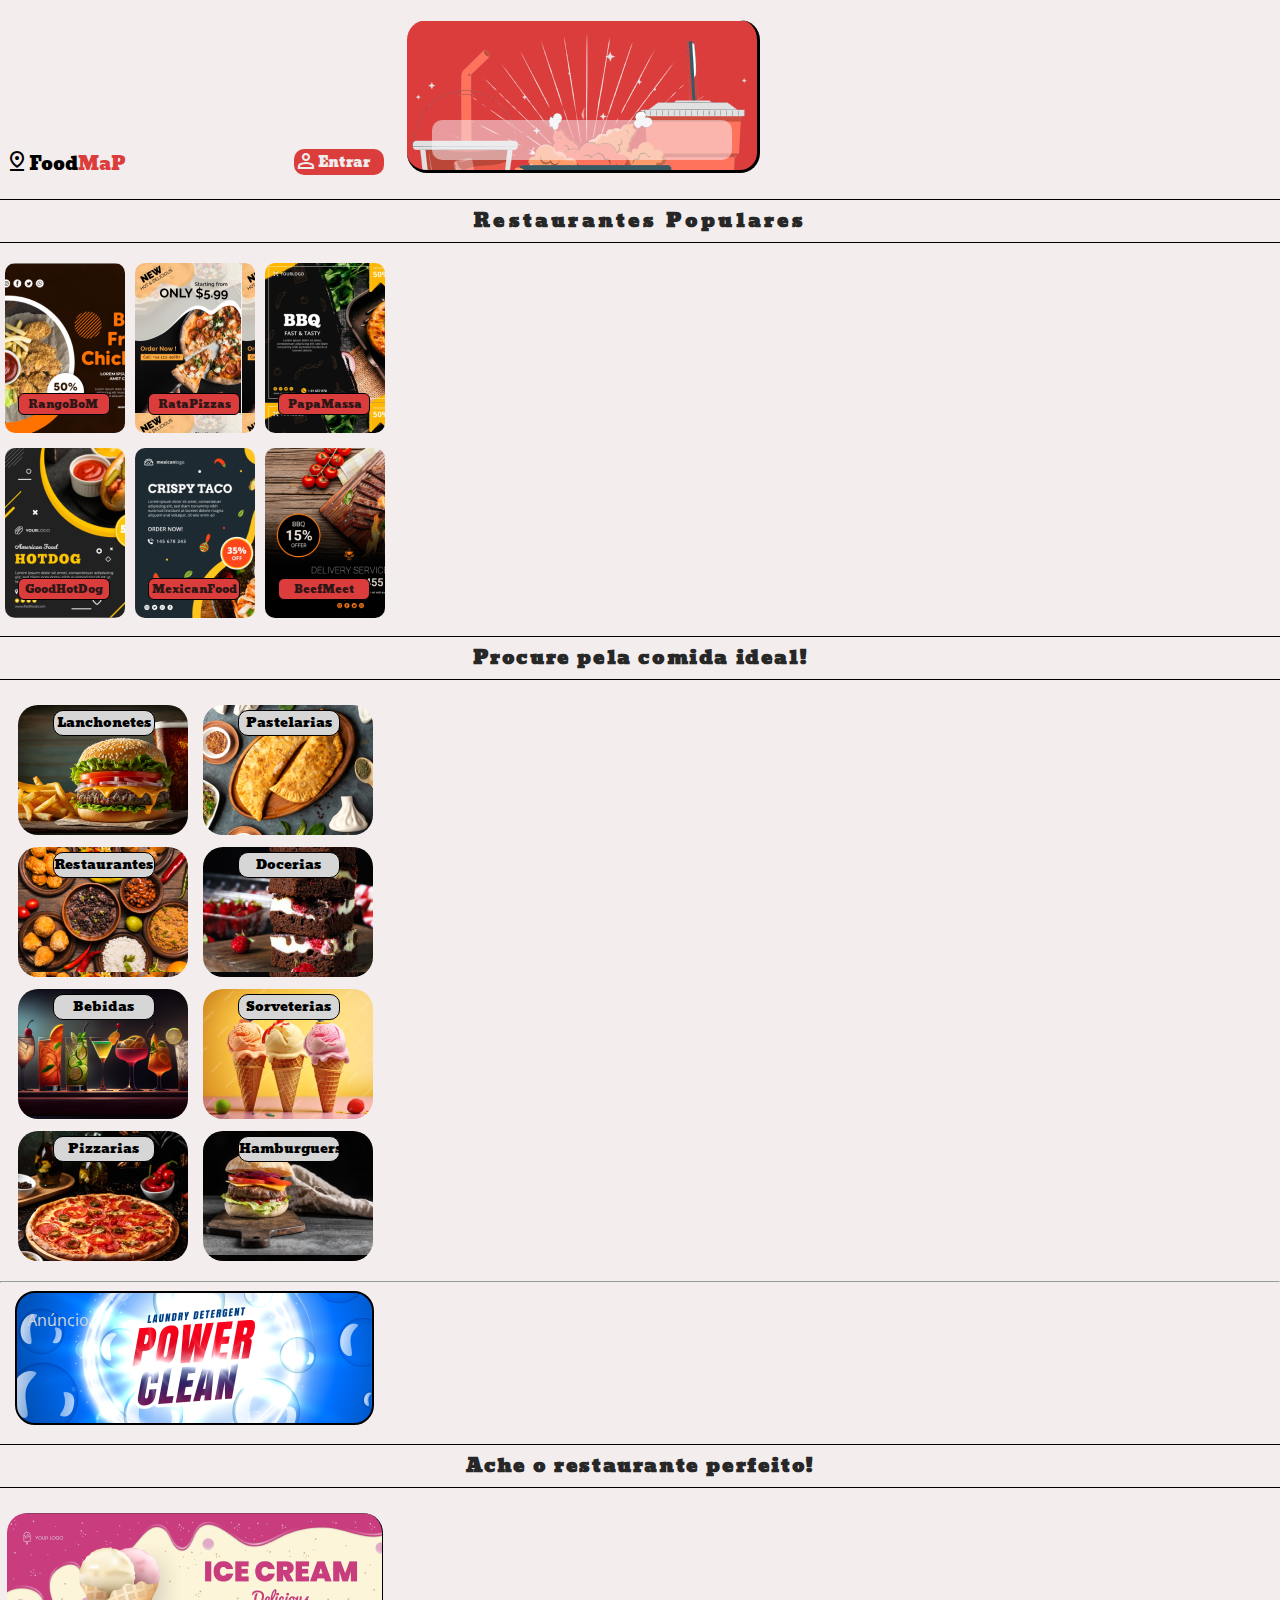
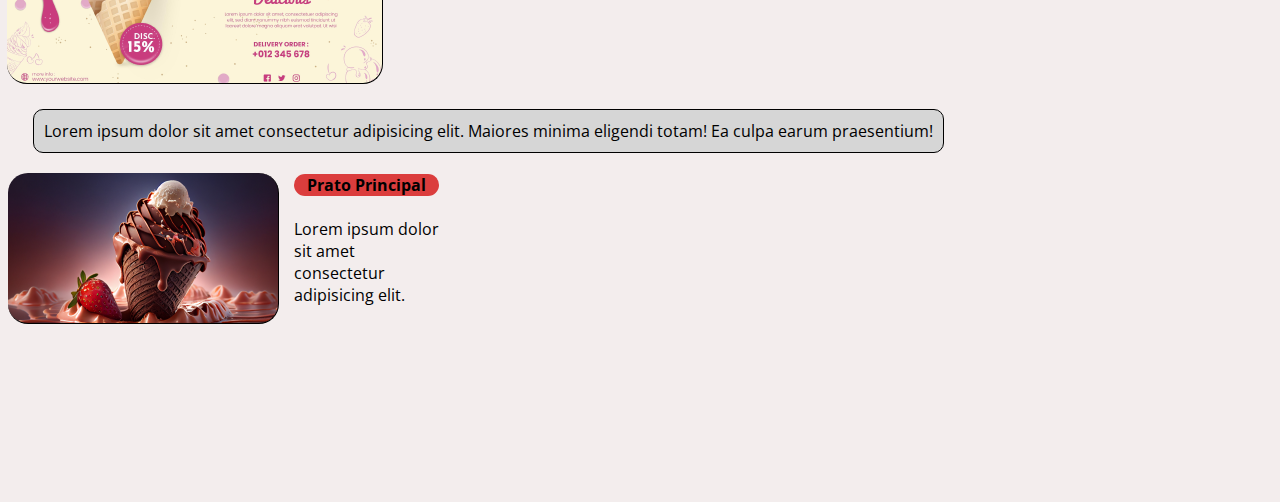
==== index.html @ c731358e "Add files via upload" ====
<!DOCTYPE HTML>
<html>
	<head>
		<title></title>
		<meta charset="utf-8" />
		<meta name="viewport" content="width=device-width, initial-scale=1, user-scalable=no" />
		<link rel="preconnect" href="https://fonts.googleapis.com">
		<link rel="preconnect" href="https://fonts.gstatic.com" crossorigin>
		<link href="https://fonts.googleapis.com/css2?family=Madimi+One&display=swap" rel="stylesheet">
		<link rel="preconnect" href="https://fonts.googleapis.com">
		<link rel="preconnect" href="https://fonts.gstatic.com" crossorigin>
		<link href="https://fonts.googleapis.com/css2?family=Madimi+One&family=Open+Sans:ital,wght@0,300..800;1,300..800&display=swap" rel="stylesheet">
		<link rel="stylesheet" href="style.css" />
		<link rel="preconnect" href="https://fonts.googleapis.com">
		<link rel="preconnect" href="https://fonts.gstatic.com" crossorigin>
		<link href="https://fonts.googleapis.com/css2?family=Angkor&family=Madimi+One&family=Open+Sans:ital,wght@0,300..800;1,300..800&display=swap" rel="stylesheet">
		<link rel="stylesheet" href="https://fonts.googleapis.com/css2?family=Material+Symbols+Outlined:opsz,wght,FILL,GRAD@24,400,0,0" />	
		<link rel="stylesheet" href="https://fonts.googleapis.com/css2?family=Material+Symbols+Outlined:opsz,wght,FILL,GRAD@24,400,0,0" />
		<link rel="stylesheet" href="https://fonts.googleapis.com/css2?family=Material+Symbols+Outlined:opsz,wght,FILL,GRAD@24,400,0,0" />
		<link rel="stylesheet" href="https://fonts.googleapis.com/css2?family=Material+Symbols+Outlined:opsz,wght,FILL,GRAD@24,400,0,0" />
	</head>
	<body>
		<header id="header">
			<section class="logo"> <span class="material-symbols-outlined">
				pin_drop
				</span> Food<span class="vermelho">MaP</span> </section>
			<section class="canto"> <span class="material-symbols-outlined">
				person
				</span>Entrar</section>
			<section class="quadradoInicial">
				<section class="dentro">
					
				</section>
			</section>
		</header>

		<h3 class="line">Restaurantes Populares</h3>
		

		<section class="principal">

			<section class="espaço1">
				<section class="dentro2"> &nbsp;&nbsp;&nbsp;RangoBoM</section>
			</section>

			<section class="espaço2">
				<section class="dentro2">&nbsp;&nbsp;&nbsp;RataPizzas</section>
			</section>

			<section class="espaço3">
				<section class="dentro2">&nbsp;&nbsp;&nbsp;PapaMassa</section>
			</section>
			
		</section>

		<section class="principal2">

			<section class="espaço4">
				<section class="dentro2">&nbsp;&nbsp;GoodHotDog</section>
			</section>

			<section class="espaço5">
				<section class="dentro2">&nbsp;MexicanFood</section>
			</section>

			<section class="espaço6">
				<section class="dentro2">&nbsp;&nbsp;&nbsp;&nbsp;&nbsp;BeefMeet</section>
			</section>

		</section>



		<h3 class="line2">Procure pela comida ideal!</h3>
	
		

	<!-- <section class="principal3">

		<section class="logo2"> LOGO </section>
		
		<section class="barraPesquisa"> <input type="text" placeholder="&nbsp;&nbsp;Pesquise"></section>
	
	</section> -->


		<section class="quadrado1">
			<section class="section1">
				<section class="inside">Lanchonetes</section>
			</section>
			<section class="section2"><section class="inside">Pastelarias</section></section>
		</section>

		<section class="quadrado2">
			<section class="section3"><section class="inside">Restaurantes</section></section>
			<section class="section4"><section class="inside">Docerias</section></section>
		</section>

		<section class="quadrado3">
			<section class="section5"><section class="inside">Bebidas</section></section>
			<section class="section6"><section class="inside">Sorveterias</section></section>
		</section>

		<section class="quadrado4">
			<section class="section7"><section class="inside">Pizzarias</section></section>
			<section class="section8"><section class="inside">Hamburguers</section></section>
		</section>

		<hr>
		<section class="gigante2">	
			<p>Anúncio</p>
		</section>


		<section id="bla">
		<section class="gigante">	
			<h3 class="line2">Ache o restaurante perfeito!</h3>
		</section>
		</section>
		<section class="quadrado5">

		</section>

	<section class="coment">
		<section class="coment1">Lorem ipsum dolor sit amet consectetur adipisicing elit. Maiores minima eligendi totam! Ea culpa earum praesentium!</section>

		
	</section>

	<section class="coment2">
		<section class="photo2"></section>

		<article class="coment3">
			<h4>Prato Principal</h4>
			<p>Lorem ipsum dolor sit amet consectetur adipisicing elit. </p></article>

	</section>
 
	<section class="retangulo">
		<iframe src="https://www.google.com/maps/embed?pb=!1m18!1m12!1m3!1d7900.331057754877!2d-34.88475845866213!3d-8.084595517774968!2m3!1f0!2f0!3f0!3m2!1i1024!2i768!4f13.1!3m3!1m2!1s0x7ab1f48a5dcf36d%3A0xadb6338ea32f0ce4!2sBras%C3%ADlia%20Teimosa%2C%20Recife%20-%20PE!5e0!3m2!1spt-BR!2sbr!4v1710381997744!5m2!1spt-BR!2sbr" width="600" height="450" style="border:0;" allowfullscreen="" loading="lazy" referrerpolicy="no-referrer-when-downgrade"></iframe>
	</section>

	</body>
</html>
---- style.css ----
body {
    margin: 0;
    font-family: "Open Sans", sans-serif;
    background-color: rgb(243, 237, 237);
}

.header {
    display: inline-flex;
}

.logo {
    font-family: "Angkor", serif;
    width: 150px;
    display: inline-flex;
    margin-left: 5px;
    margin-top: 5px;
    font-size: 1.1rem;
}

.vermelho {
   color: rgb(219, 61, 61);
}

.canto {
    font-family: "Angkor", serif;
    width: 90px;
    display: inline-flex; 
    margin-top: 5px;
    margin-left: 135px;
    background: rgb(219, 61, 61);
    border-radius: 10px;
    font-size: 0.9rem; 
    color: rgb(238, 236, 236);
}




.quadradoInicial {
    margin-top: 20px;
    margin-left: 19px ;
    display: inline-block;
    width: 350px;
    height: 150px;
    background: url(images/Group\ 237718.png) center top;
    border-radius: 20px;
    border-bottom: 3px solid black;
    border-right: 3px solid black;
    
}

.dentro {
 
    width: 300px ;
    height: 40px;
    margin-top: 100px;
    margin-left: 25px;
    border-radius: 10px;
    opacity: 50%;   
    background: rgb(248, 248, 253);
}

.line {
    font-family: "Angkor", serif;
    color: rgb(39, 39, 39);
    letter-spacing: 0.2rem;
    text-align: center;
    padding: 4px; 
    border-top: 1px solid black;
    border-bottom: 1px solid black;
    margin-bottom: 20px;
}

h5 {
    text-align: center;
    margin-top: 0;
    margin-left: 5px;
}

.principal {
    display: flex;
    margin-left: 5px
}

.espaço1 {
    margin-left: 0px;
    width: 120px;
    height: 170px;
    background-image: url("images/imagem4.png");
    border-radius: 10px;
}


.espaço2 {
    margin-left: 10px;
    width: 120px;
    height: 170px;
    background-image: url("images/imagem3.png")   ;
    border-radius: 10px;
}

.espaço3 {
    margin-left: 10px;
    width: 120px;
    height: 170px;
    background-image:url(images/imagem5.png);
    border-radius: 10px;
}

.principal2 {
    margin-top: 15px;
    display: flex;
    margin-left: 5px
}

.espaço4 {
    margin-left: 0px;
    width: 120px;
    height: 170px;
    background-image: url(images/imagem6.png);
    border-radius: 10px;
}

.espaço5 {
    margin-left: 10px;
    width: 120px;
    height: 170px;
    background-image: url(images/imagem7.png);
    border-radius: 10px;
}

.espaço6 {
    margin-left: 10px;
    width: 120px;
    height: 170px;
    background-image: url(images/imagem8.png);
    border-radius: 10px;
    
}

.dentro2 {
    background: rgb(219, 61, 61);
    width: 90px ;
    height: 20px;
    margin-top: 130px;
    margin-left: 13px;
    border-radius: 6px;
    border: 1px solid black;
    font-size: 0.7rem;
    font-family: "Angkor", serif;
    color: rgba(17, 17, 17, 0.87);
}

.logo2 {
    margin-top: 5px;
    display: inline-block;
    margin-left: 8px;
}

.barraPesquisa {
    margin-top: 5px;
    float: right;
    margin-right: 7px;
    
}

.line2 {
    font-family: "Angkor", serif;
    color: rgb(39, 39, 39);
    letter-spacing: 0.1rem;
    text-align: center;
    padding: 4px; 
    border-top: 1px solid black;
    border-bottom: 1px solid black;
    margin-bottom: 25px;
}

input {
    border-radius: 10px;
    border: 1px solid rgb(82, 81, 81);
    padding: 5px;
}

.principal3 {
    margin-bottom: 20px;
}


.quadrado1 {
    display: flex;
    margin-bottom: 12px;
    margin-left: 8px;
}

.section1 {
    width: 170px;
    height: 130px;
    margin-left: 10px;
    background-image: url(images/local1.png);
    border-radius: 20px;
    
}

.inside {
    background-color: rgb(214, 214, 214);
    width: 100px;
    border-radius: 10px;
    margin-top: 5px;
    margin-left: 35px;
    text-align: center;
    font-family: "Angkor", serif;
    font-size: 0.8rem;
    border: 1px solid black;
}

.section2 {
    width: 170px;
    height: 130px;
    margin-left: 15px;
    background-image: url(images/local8.png);
    border-radius: 20px;
}

.quadrado2 {
    display: flex;
    margin-bottom: 12px;
    margin-left: 8px;
}

.section3 {
    width: 170px;
    height: 130px;
    margin-left: 10px;
    background-image: url(images/local3.png);
    border-radius: 20px;
}

.section4 {
    width: 170px;
    height: 130px;
    margin-left: 15px;
    background-image: url(images/local4.png);
    border-radius: 20px;
}

.quadrado3 {
    display: inline-flex;
    margin-bottom: 12px;
    margin-left: 8px;
}

.section5 {
    width: 170px;
    height: 130px;
    margin-left: 10px;
    background-image: url(images/local5.png);
    border-radius: 20px;
}

.section6 {
    width: 170px;
    height: 130px;
    margin-left: 15px;
    background-image: url(images/local6.png);
    border-radius: 20px;
}

.quadrado4 {
    display: flex;
    margin-bottom: 20px;
    margin-left: 8px;
}

.section7 {
    width: 170px;
    height: 130px;
    margin-left: 10px;
    background-image: url(images/local7.png);
    border-radius: 20px;
}

.section8 {
    width: 170px;
    height: 130px;
    margin-left: 15px;
    background-image: url(images/local2.png);
    border-radius: 20px;
}

/* .gigante {
    height: 70px;
    width: 400px;
    background-color: rgb(190, 187, 187);
    margin-bottom: 20px;
    margin-top: 20px;
   
} */


.gigante2 {
    margin-left: 15px;
    width: 355px;
    height: 130px;
    background-image: url(images/anuncio.png);
    border-radius: 20px;
    margin-bottom: 15px;
    border: 2px solid black;

}

.gigante2 p {
    color: rgb(211, 212, 212);
    margin-left: 10px;
    
}


.quadrado5 {
    width: 375px;
    background-image: url(images/sorvete.png);
    height: 170px;
    border-radius: 20px;
    margin-left: 7px;
    margin-bottom: 25px;
    border-bottom: 1px solid black;
    border-right: 1px solid black;
}

.coment {
    display: flex;
    margin-bottom: 10 px;
    margin-left: 8px;
}

.coment1 {
    margin: 0 30px 0 25px ;
    text-align: left;
    background: rgb(214, 214, 214);
    padding: 10px;
    border-radius: 10px;
    border: 1px solid black;
    
}

.photo1 {
    background-color: aliceblue;
    width: 120px;
}


.coment2 {
    display: flex;
    margin-left: 8px;
    
}

.coment3 {
   width: 150px;
    margin-left: 15px;
    margin-right: 5px;
    margin-bottom: 25px;
  
   
}

.coment3 h4 {
    background-color: rgb(219, 61, 61);
    border-radius: 20px;
    text-align: center;
    margin-right: 5px;
}

.photo2 {
    margin-top: 20px;
    width: 270px;
    background-image: url(images/sorvete2.png);
    height: 150px;
    border-radius: 20px;
    border-bottom: 1px solid black;
    border-right: 1px solid black;
}

.retangulo {
    width: 375px;
    height: 150px;
    margin-left: 8px;
}

iframe {
    width: 375px;
    height: 150px;
    border-radius: 20px;
    border: 3px solid rgb(0, 0, 0);
}
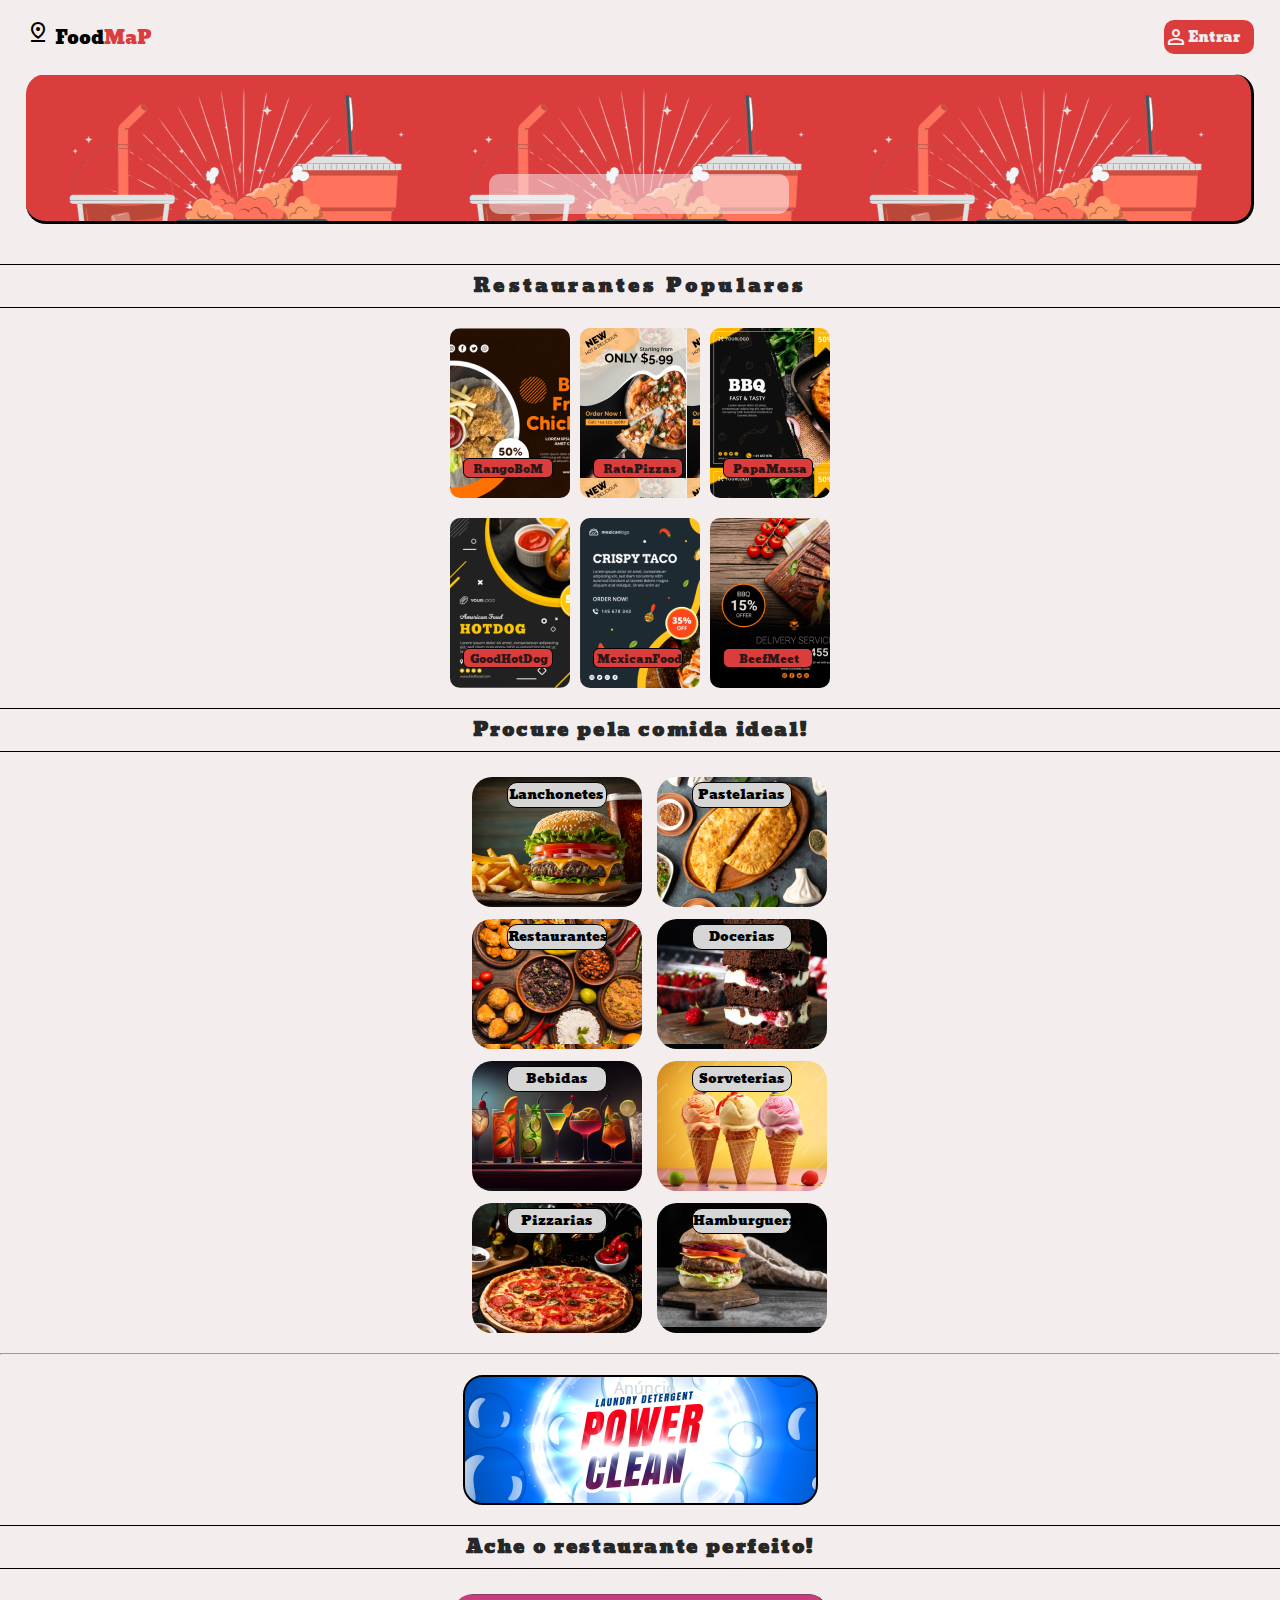
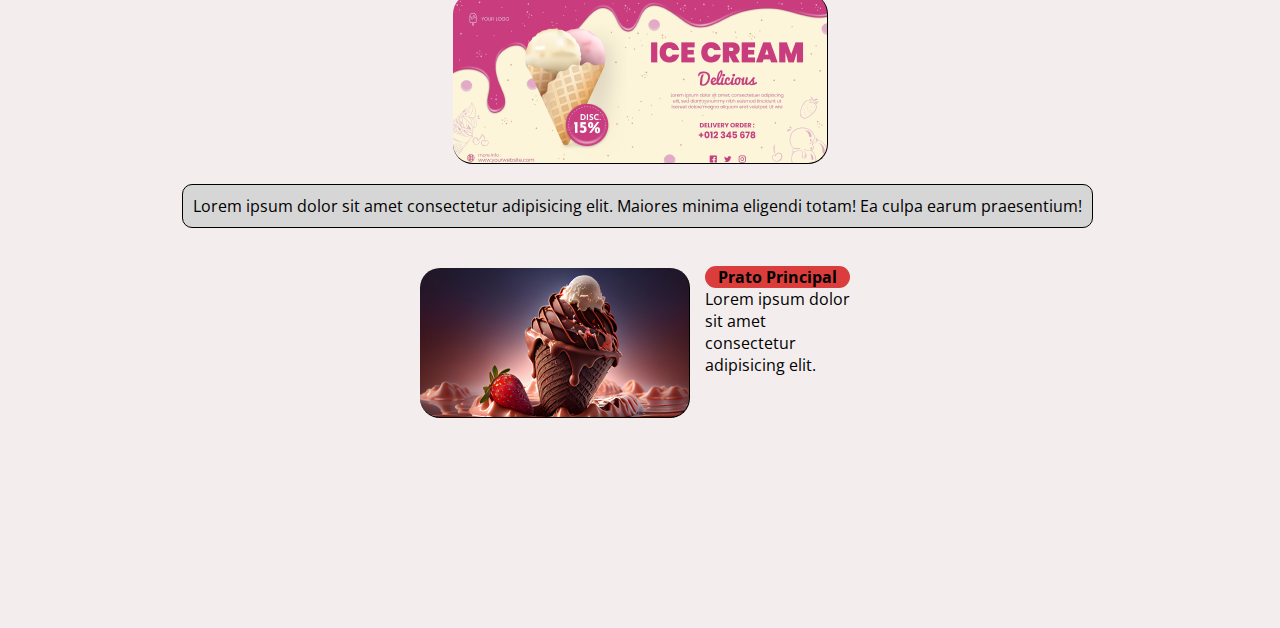
==== commit a159802c: "Update files" ====
--- a/index.html
+++ b/index.html
@@ -18,15 +18,26 @@
 		<link rel="stylesheet" href="https://fonts.googleapis.com/css2?family=Material+Symbols+Outlined:opsz,wght,FILL,GRAD@24,400,0,0" />
 		<link rel="stylesheet" href="https://fonts.googleapis.com/css2?family=Material+Symbols+Outlined:opsz,wght,FILL,GRAD@24,400,0,0" />
 		<link rel="stylesheet" href="https://fonts.googleapis.com/css2?family=Material+Symbols+Outlined:opsz,wght,FILL,GRAD@24,400,0,0" />
+		<link rel="manifest" href="manifest.json">
+		<script>
+			if (typeof navigator.serviceWorker !== 'undefined') {
+				navigator.serviceWorker.register('pwabuilder-sw.js')
+			}
+		</script>
 	</head>
 	<body>
 		<header id="header">
-			<section class="logo"> <span class="material-symbols-outlined">
-				pin_drop
-				</span> Food<span class="vermelho">MaP</span> </section>
-			<section class="canto"> <span class="material-symbols-outlined">
-				person
-				</span>Entrar</section>
+			<section class="logo">
+				<div class="foodmap-logo">
+					<span class="material-symbols-outlined">pin_drop</span>
+					Food<span class="vermelho">MaP</span>
+				</div>
+				<section class="canto"> <span class="material-symbols-outlined">
+					person
+					</span>Entrar
+				</section>
+			</section>
+			
 			<section class="quadradoInicial">
 				<section class="dentro">
 					
@@ -84,32 +95,33 @@
 	</section> -->
 
 
-		<section class="quadrado1">
-			<section class="section1">
-				<section class="inside">Lanchonetes</section>
+		<section class="quadrados-wrapper">
+			<section class="quadrado1">
+				<section class="section1">
+					<section class="inside">Lanchonetes</section>
+				</section>
+				<section class="section2"><section class="inside">Pastelarias</section></section>
 			</section>
-			<section class="section2"><section class="inside">Pastelarias</section></section>
-		</section>
-
-		<section class="quadrado2">
-			<section class="section3"><section class="inside">Restaurantes</section></section>
-			<section class="section4"><section class="inside">Docerias</section></section>
-		</section>
-
-		<section class="quadrado3">
-			<section class="section5"><section class="inside">Bebidas</section></section>
-			<section class="section6"><section class="inside">Sorveterias</section></section>
-		</section>
-
-		<section class="quadrado4">
-			<section class="section7"><section class="inside">Pizzarias</section></section>
-			<section class="section8"><section class="inside">Hamburguers</section></section>
+			<section class="quadrado2">
+				<section class="section3"><section class="inside">Restaurantes</section></section>
+				<section class="section4"><section class="inside">Docerias</section></section>
+			</section>
+			<section class="quadrado3">
+				<section class="section5"><section class="inside">Bebidas</section></section>
+				<section class="section6"><section class="inside">Sorveterias</section></section>
+			</section>
+			<section class="quadrado4">
+				<section class="section7"><section class="inside">Pizzarias</section></section>
+				<section class="section8"><section class="inside">Hamburguers</section></section>
+			</section>
 		</section>
 
 		<hr>
-		<section class="gigante2">	
-			<p>Anúncio</p>
-		</section>
+		<div class="anuncio">
+			<section class="gigante2">
+				<p>Anúncio</p>
+			</section>
+		</div>
 
 
 		<section id="bla">
@@ -117,9 +129,10 @@
 			<h3 class="line2">Ache o restaurante perfeito!</h3>
 		</section>
 		</section>
-		<section class="quadrado5">
-
-		</section>
+		<div class="anuncio">
+			<section class="quadrado5">
+			</section>
+		</div>
 
 	<section class="coment">
 		<section class="coment1">Lorem ipsum dolor sit amet consectetur adipisicing elit. Maiores minima eligendi totam! Ea culpa earum praesentium!</section>
--- a/style.css
+++ b/style.css
@@ -1,19 +1,28 @@
+*{
+    margin: 0;
+    padding: 0;
+    box-sizing: border-box;
+}
+
 body {
-    margin: 0;
+    width: 100%;
+    height: 100vh;
     font-family: "Open Sans", sans-serif;
     background-color: rgb(243, 237, 237);
 }
 
-.header {
-    display: inline-flex;
+header {
+    width: 100%;
+    padding: 20px 2%;
+    display: flex;
+    flex-direction: column;
 }
 
 .logo {
-    font-family: "Angkor", serif;
-    width: 150px;
-    display: inline-flex;
-    margin-left: 5px;
-    margin-top: 5px;
+    width: 100%;
+    font-family: "Angkor", serif;
+    display: flex;
+    justify-content: space-between;
     font-size: 1.1rem;
 }
 
@@ -24,37 +33,36 @@
 .canto {
     font-family: "Angkor", serif;
     width: 90px;
-    display: inline-flex; 
-    margin-top: 5px;
-    margin-left: 135px;
+
+    display: flex;
+    align-items: center;
+
     background: rgb(219, 61, 61);
     border-radius: 10px;
     font-size: 0.9rem; 
     color: rgb(238, 236, 236);
+    cursor: pointer;
 }
 
 
 
 
 .quadradoInicial {
-    margin-top: 20px;
-    margin-left: 19px ;
-    display: inline-block;
-    width: 350px;
+    width: 100%;
     height: 150px;
+    margin-block: 20px;
     background: url(images/Group\ 237718.png) center top;
     border-radius: 20px;
     border-bottom: 3px solid black;
     border-right: 3px solid black;
-    
+    display: flex;
+    justify-content: center;
 }
 
 .dentro {
- 
-    width: 300px ;
+    width: 300px;
     height: 40px;
     margin-top: 100px;
-    margin-left: 25px;
     border-radius: 10px;
     opacity: 50%;   
     background: rgb(248, 248, 253);
@@ -79,63 +87,73 @@
 
 .principal {
     display: flex;
-    margin-left: 5px
+    justify-content: center;
+    gap: 10px;
+    margin-bottom: 20px;
+    padding: 0 2%;
 }
 
 .espaço1 {
-    margin-left: 0px;
     width: 120px;
     height: 170px;
     background-image: url("images/imagem4.png");
     border-radius: 10px;
+    cursor: pointer;
 }
 
 
 .espaço2 {
-    margin-left: 10px;
     width: 120px;
     height: 170px;
     background-image: url("images/imagem3.png")   ;
     border-radius: 10px;
+    cursor: pointer;
 }
 
 .espaço3 {
-    margin-left: 10px;
     width: 120px;
     height: 170px;
     background-image:url(images/imagem5.png);
     border-radius: 10px;
+    cursor: pointer;
 }
 
 .principal2 {
-    margin-top: 15px;
-    display: flex;
-    margin-left: 5px
+    display: flex;
+    justify-content: center;
+    gap: 10px;
+    margin-bottom: 20px;
+    padding: 0 2%;
 }
 
 .espaço4 {
-    margin-left: 0px;
     width: 120px;
     height: 170px;
     background-image: url(images/imagem6.png);
     border-radius: 10px;
+    cursor: pointer;
 }
 
 .espaço5 {
-    margin-left: 10px;
     width: 120px;
     height: 170px;
     background-image: url(images/imagem7.png);
     border-radius: 10px;
+    cursor: pointer;
 }
 
 .espaço6 {
-    margin-left: 10px;
     width: 120px;
     height: 170px;
     background-image: url(images/imagem8.png);
     border-radius: 10px;
-    
+    cursor: pointer;
+}
+
+.quadrados-wrapper{
+    display: grid;
+    justify-content: center;
+    padding: 0 2%;
 }
 
 .dentro2 {
@@ -190,6 +208,7 @@
     display: flex;
     margin-bottom: 12px;
     margin-left: 8px;
+    cursor: pointer;
 }
 
 .section1 {
@@ -225,6 +244,7 @@
     display: flex;
     margin-bottom: 12px;
     margin-left: 8px;
+    cursor: pointer;
 }
 
 .section3 {
@@ -247,6 +267,7 @@
     display: inline-flex;
     margin-bottom: 12px;
     margin-left: 8px;
+    cursor: pointer;
 }
 
 .section5 {
@@ -269,6 +290,7 @@
     display: flex;
     margin-bottom: 20px;
     margin-left: 8px;
+    cursor: pointer;
 }
 
 .section7 {
@@ -296,16 +318,22 @@
    
 } */
 
+.anuncio {
+    display: flex;
+    justify-content: center;
+    padding: 0 2%;
+}
 
 .gigante2 {
-    margin-left: 15px;
+    display: flex;
+    justify-content: center;
     width: 355px;
     height: 130px;
     background-image: url(images/anuncio.png);
     border-radius: 20px;
-    margin-bottom: 15px;
+    margin-block: 20px;
     border: 2px solid black;
-
+    cursor: pointer;
 }
 
 .gigante2 p {
@@ -320,16 +348,16 @@
     background-image: url(images/sorvete.png);
     height: 170px;
     border-radius: 20px;
-    margin-left: 7px;
-    margin-bottom: 25px;
+    margin-bottom: 20px;
     border-bottom: 1px solid black;
     border-right: 1px solid black;
+    cursor: pointer;
 }
 
 .coment {
     display: flex;
-    margin-bottom: 10 px;
-    margin-left: 8px;
+    justify-content: center;
+    margin-bottom: 20px;
 }
 
 .coment1 {
@@ -350,8 +378,10 @@
 
 .coment2 {
     display: flex;
-    margin-left: 8px;
-    
+    padding: 0 2%;
+    justify-content: center;
+    align-items: center;
+    margin-bottom: 20px;
 }
 
 .coment3 {
@@ -381,9 +411,11 @@
 }
 
 .retangulo {
-    width: 375px;
-    height: 150px;
-    margin-left: 8px;
+    width: 100%;
+    padding: 20px 2%;
+    display: flex;
+    justify-content: center;
+
 }
 
 iframe {
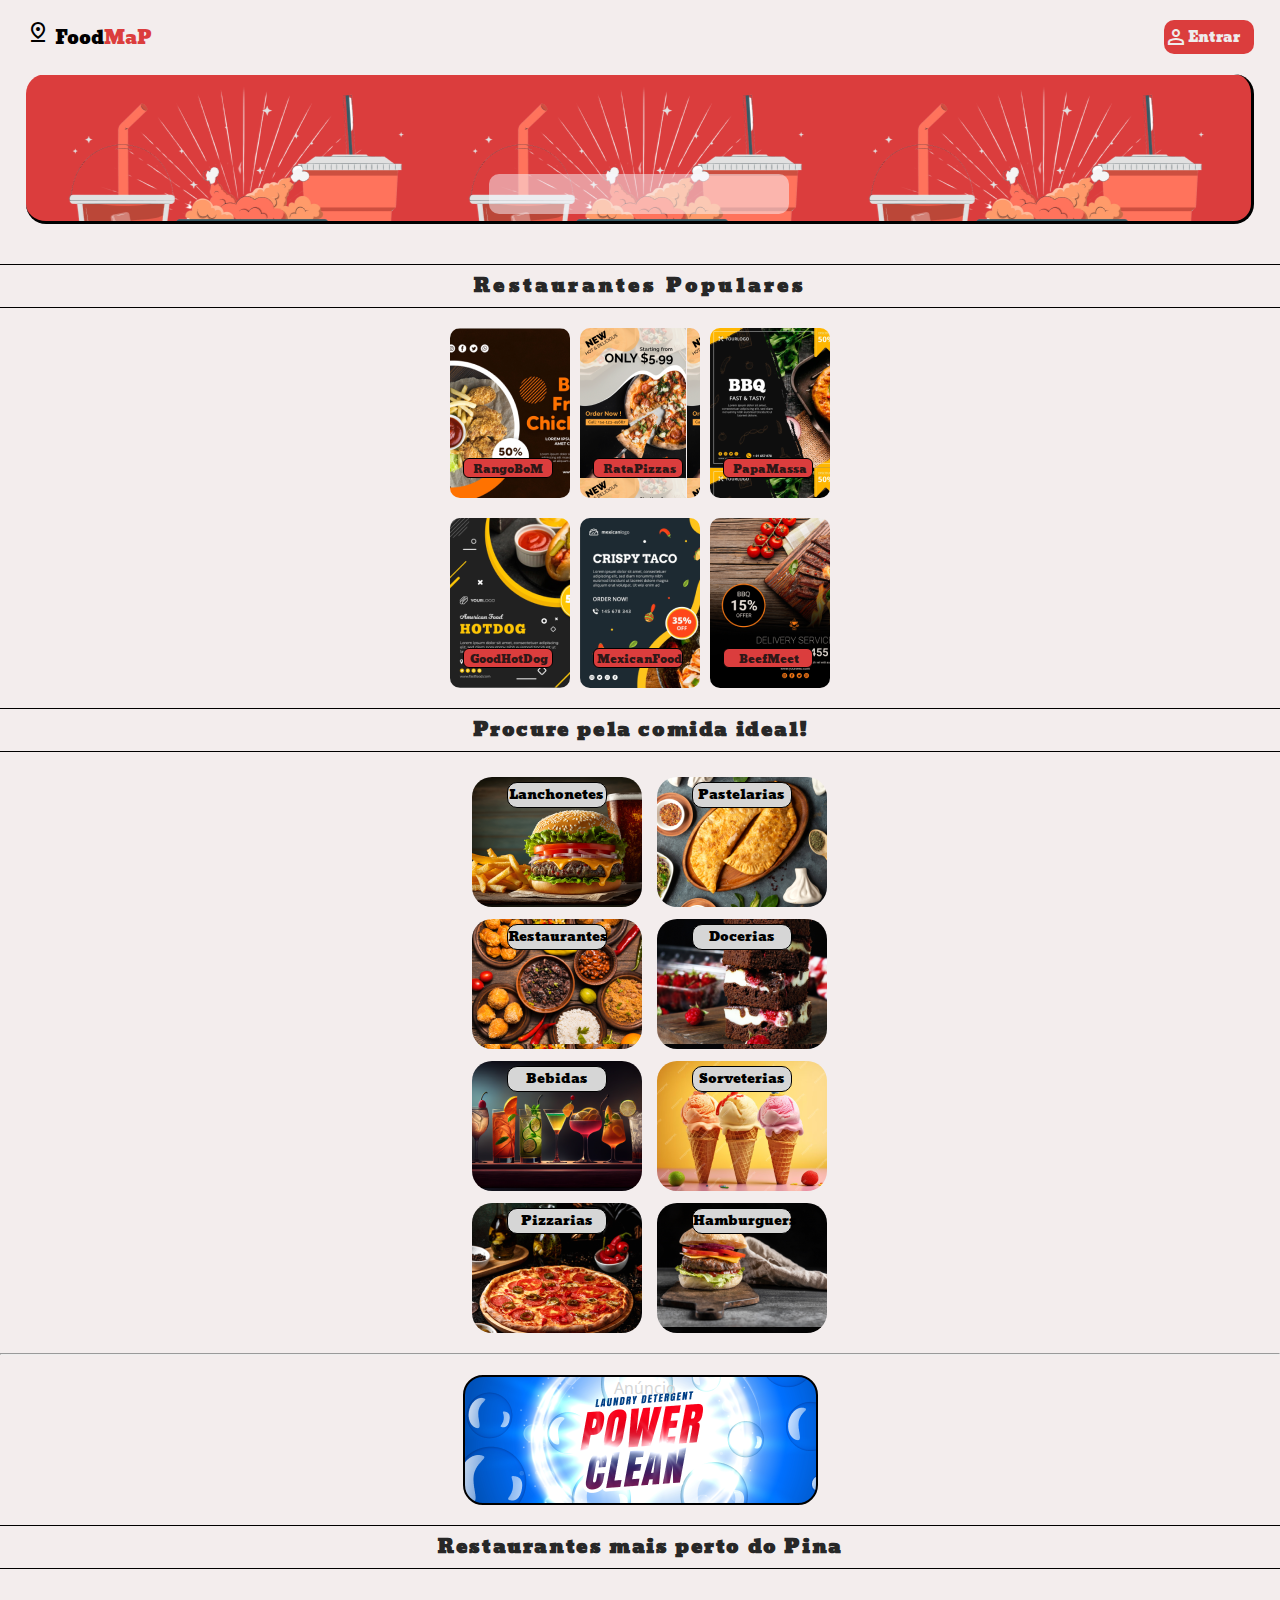
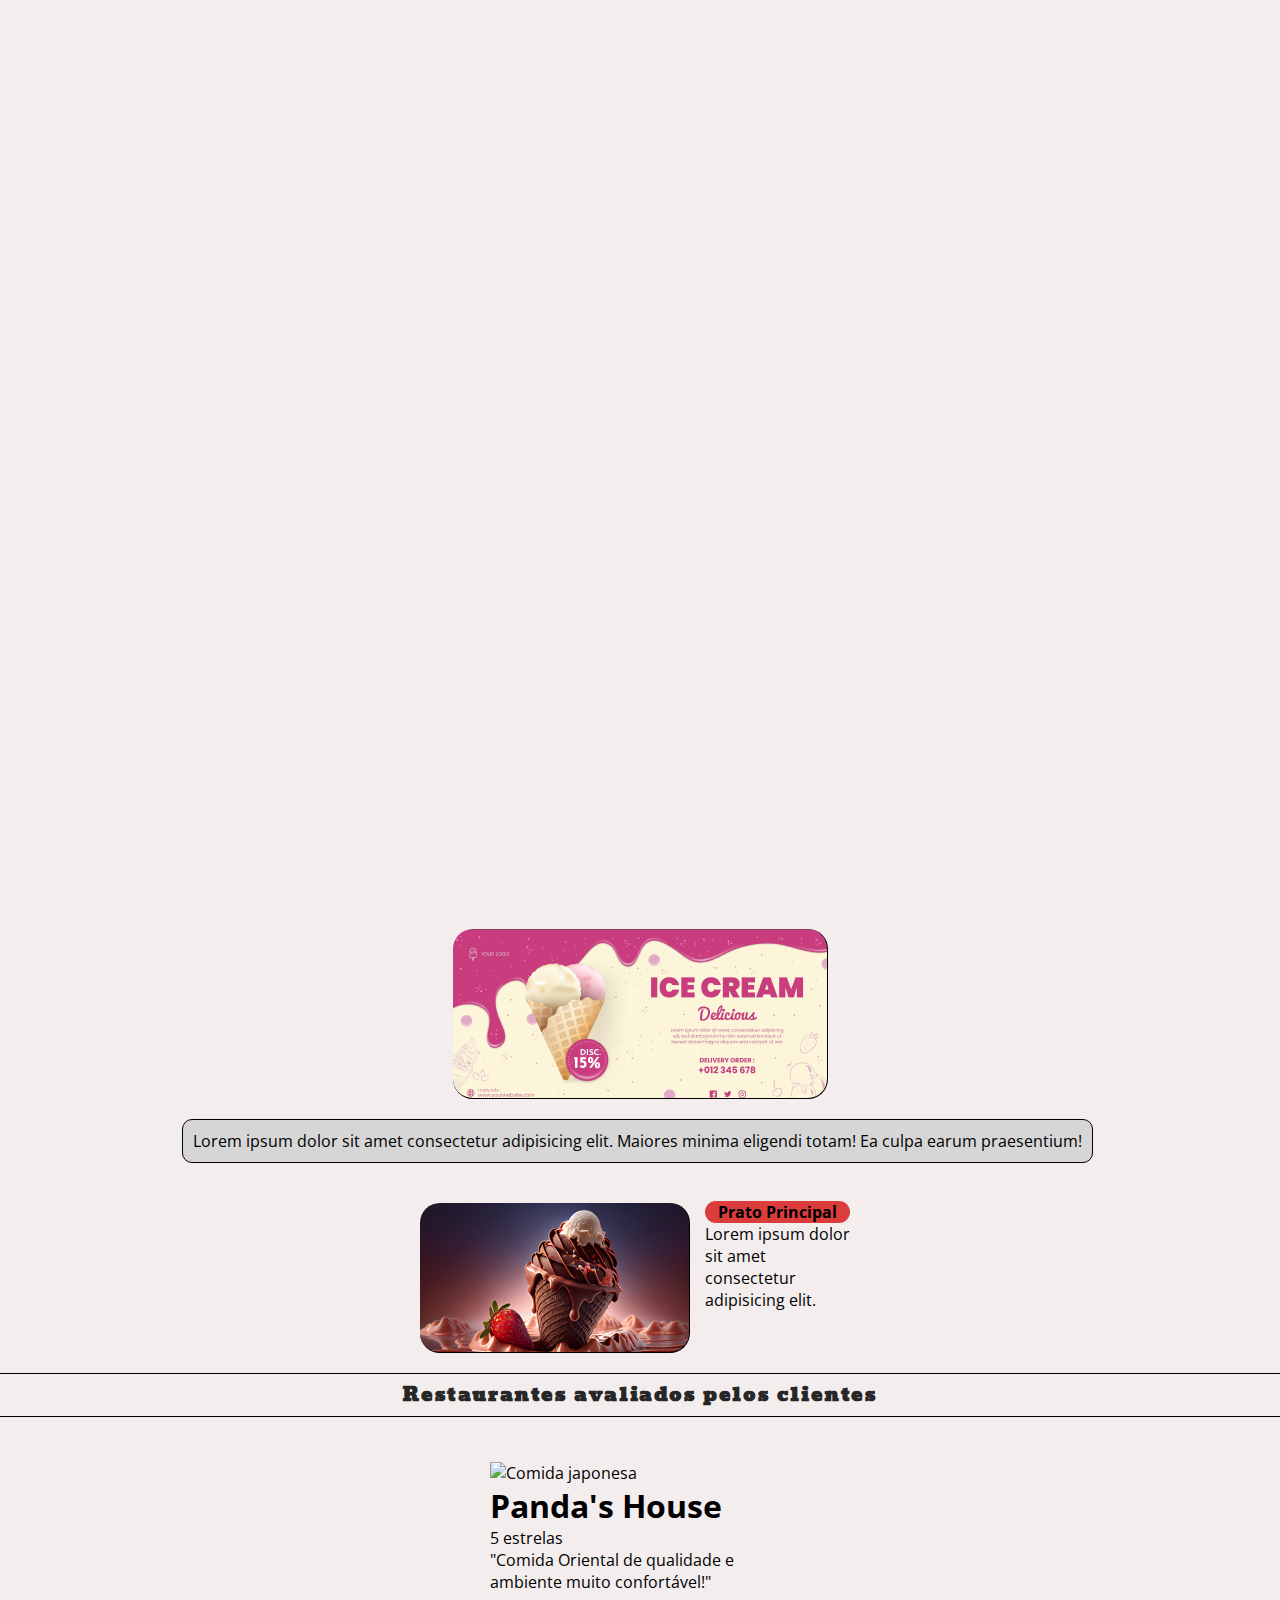
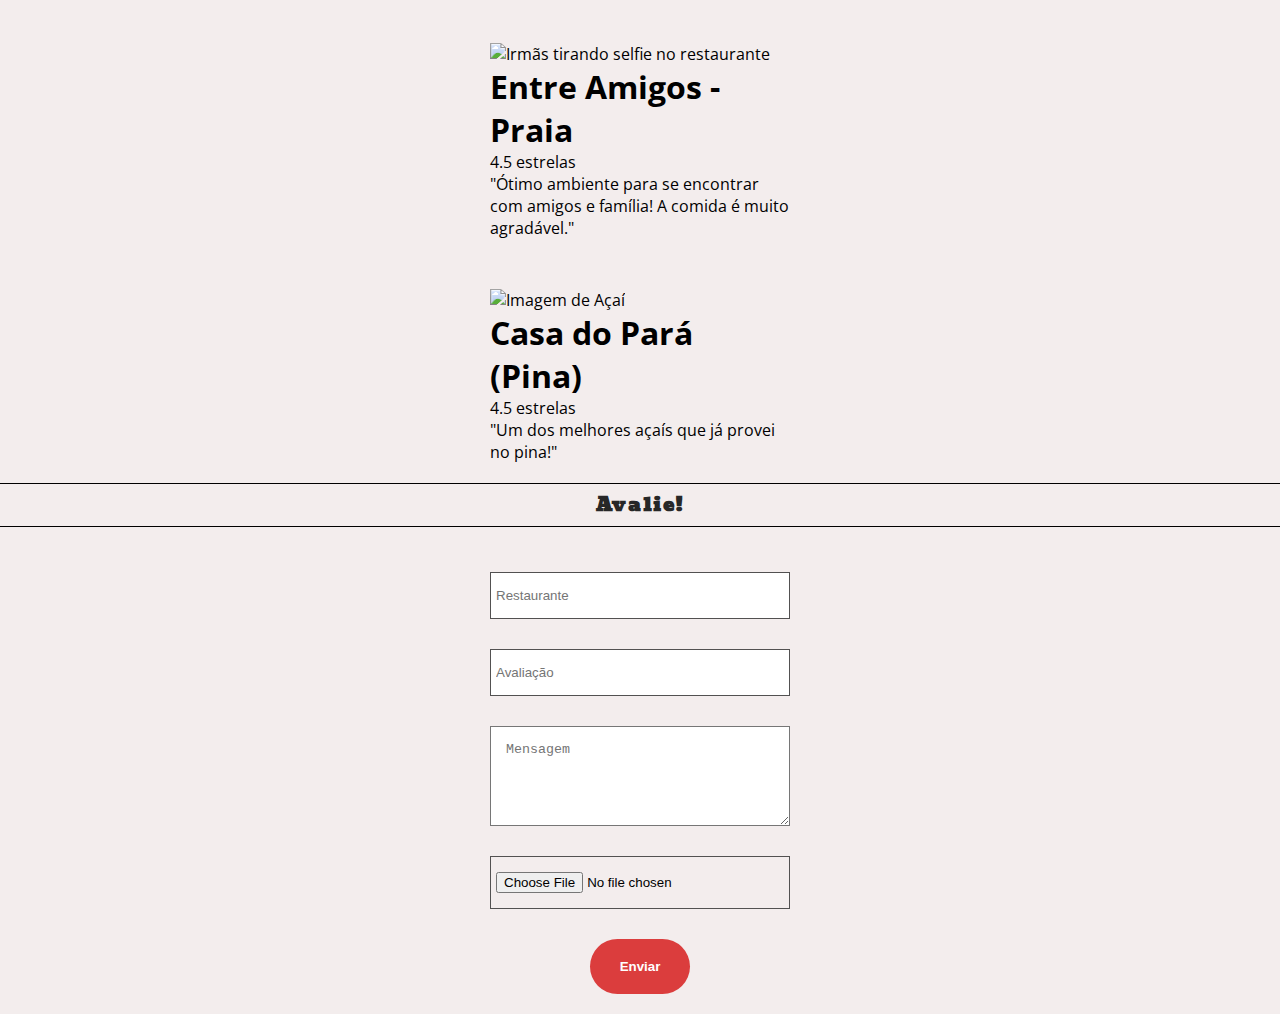
==== commit a4fe55e3: "finalizei" ====
--- a/index.html
+++ b/index.html
@@ -1,157 +1,207 @@
 <!DOCTYPE HTML>
 <html>
-	<head>
-		<title></title>
-		<meta charset="utf-8" />
-		<meta name="viewport" content="width=device-width, initial-scale=1, user-scalable=no" />
-		<link rel="preconnect" href="https://fonts.googleapis.com">
-		<link rel="preconnect" href="https://fonts.gstatic.com" crossorigin>
-		<link href="https://fonts.googleapis.com/css2?family=Madimi+One&display=swap" rel="stylesheet">
-		<link rel="preconnect" href="https://fonts.googleapis.com">
-		<link rel="preconnect" href="https://fonts.gstatic.com" crossorigin>
-		<link href="https://fonts.googleapis.com/css2?family=Madimi+One&family=Open+Sans:ital,wght@0,300..800;1,300..800&display=swap" rel="stylesheet">
-		<link rel="stylesheet" href="style.css" />
-		<link rel="preconnect" href="https://fonts.googleapis.com">
-		<link rel="preconnect" href="https://fonts.gstatic.com" crossorigin>
-		<link href="https://fonts.googleapis.com/css2?family=Angkor&family=Madimi+One&family=Open+Sans:ital,wght@0,300..800;1,300..800&display=swap" rel="stylesheet">
-		<link rel="stylesheet" href="https://fonts.googleapis.com/css2?family=Material+Symbols+Outlined:opsz,wght,FILL,GRAD@24,400,0,0" />	
-		<link rel="stylesheet" href="https://fonts.googleapis.com/css2?family=Material+Symbols+Outlined:opsz,wght,FILL,GRAD@24,400,0,0" />
-		<link rel="stylesheet" href="https://fonts.googleapis.com/css2?family=Material+Symbols+Outlined:opsz,wght,FILL,GRAD@24,400,0,0" />
-		<link rel="stylesheet" href="https://fonts.googleapis.com/css2?family=Material+Symbols+Outlined:opsz,wght,FILL,GRAD@24,400,0,0" />
-		<link rel="manifest" href="manifest.json">
+	<body>
+		<head>
+			<title></title>
+			<meta charset="utf-8" />
+			<meta name="viewport" content="width=device-width, initial-scale=1, user-scalable=no" />
+			<link rel="preconnect" href="https://fonts.googleapis.com">
+			<link rel="preconnect" href="https://fonts.gstatic.com" crossorigin>
+			<link href="https://fonts.googleapis.com/css2?family=Madimi+One&display=swap" rel="stylesheet">
+			<link rel="preconnect" href="https://fonts.googleapis.com">
+			<link rel="preconnect" href="https://fonts.gstatic.com" crossorigin>
+			<link href="https://fonts.googleapis.com/css2?family=Madimi+One&family=Open+Sans:ital,wght@0,300..800;1,300..800&display=swap" rel="stylesheet">
+			<link rel="stylesheet" href="style.css" />
+			<link rel="preconnect" href="https://fonts.googleapis.com">
+			<link rel="preconnect" href="https://fonts.gstatic.com" crossorigin>
+			<link href="https://fonts.googleapis.com/css2?family=Angkor&family=Madimi+One&family=Open+Sans:ital,wght@0,300..800;1,300..800&display=swap" rel="stylesheet">
+			<link rel="stylesheet" href="https://fonts.googleapis.com/css2?family=Material+Symbols+Outlined:opsz,wght,FILL,GRAD@24,400,0,0" />	
+			<link rel="stylesheet" href="https://fonts.googleapis.com/css2?family=Material+Symbols+Outlined:opsz,wght,FILL,GRAD@24,400,0,0" />
+			<link rel="stylesheet" href="https://fonts.googleapis.com/css2?family=Material+Symbols+Outlined:opsz,wght,FILL,GRAD@24,400,0,0" />
+			<link rel="stylesheet" href="https://fonts.googleapis.com/css2?family=Material+Symbols+Outlined:opsz,wght,FILL,GRAD@24,400,0,0" />
+			<link rel="manifest" href="manifest.json">
+			<script src="index.js"></script>
+			<script>
+				if (typeof navigator.serviceWorker !== 'undefined') {
+					navigator.serviceWorker.register('pwabuilder-sw.js')
+				}
+			</script>
+		</head>
+		<body>
+			<header id="header">
+				<section class="logo">
+					<div class="foodmap-logo">
+						<span class="material-symbols-outlined">pin_drop</span>
+						Food<span class="vermelho">MaP</span>
+					</div>
+					<section class="canto"> <span class="material-symbols-outlined">
+						person
+						</span>Entrar
+					</section>
+				</section>
+				
+				<section class="quadradoInicial">
+					<section class="dentro">
+						
+					</section>
+				</section>
+			</header>
+	
+			<h3 class="line">Restaurantes Populares</h3>
+			
+	
+			<section class="principal">
+	
+				<section class="espaço1">
+					<section class="dentro2"> &nbsp;&nbsp;&nbsp;RangoBoM</section>
+				</section>
+	
+				<section class="espaço2">
+					<section class="dentro2">&nbsp;&nbsp;&nbsp;RataPizzas</section>
+				</section>
+	
+				<section class="espaço3">
+					<section class="dentro2">&nbsp;&nbsp;&nbsp;PapaMassa</section>
+				</section>
+				
+			</section>
+	
+			<section class="principal2">
+	
+				<section class="espaço4">
+					<section class="dentro2">&nbsp;&nbsp;GoodHotDog</section>
+				</section>
+	
+				<section class="espaço5">
+					<section class="dentro2">&nbsp;MexicanFood</section>
+				</section>
+	
+				<section class="espaço6">
+					<section class="dentro2">&nbsp;&nbsp;&nbsp;&nbsp;&nbsp;BeefMeet</section>
+				</section>
+	
+			</section>
+	
+	
+	
+			<h3 class="line2">Procure pela comida ideal!</h3>
+		
+			
+	
+		<!-- <section class="principal3">
+	
+			<section class="logo2"> LOGO </section>
+			
+			<section class="barraPesquisa"> <input type="text" placeholder="&nbsp;&nbsp;Pesquise"></section>
+		
+		</section> -->
+	
+	
+			<section class="quadrados-wrapper">
+				<section class="quadrado1">
+					<section class="section1">
+						<section class="inside">Lanchonetes</section>
+					</section>
+					<section class="section2"><section class="inside">Pastelarias</section></section>
+				</section>
+				<section class="quadrado2">
+					<section class="section3"><section class="inside">Restaurantes</section></section>
+					<section class="section4"><section class="inside">Docerias</section></section>
+				</section>
+				<section class="quadrado3">
+					<section class="section5"><section class="inside">Bebidas</section></section>
+					<section class="section6"><section class="inside">Sorveterias</section></section>
+				</section>
+				<section class="quadrado4">
+					<section class="section7"><section class="inside">Pizzarias</section></section>
+					<section class="section8"><section class="inside">Hamburguers</section></section>
+				</section>
+			</section>
+	
+			<hr>
+			<div class="anuncio">
+				<section class="gigante2">
+					<p>Anúncio</p>
+				</section>
+			</div>
+	
+	
+			<section id="bla">
+			<section class="gigante">	
+				<h3 class="line2">Restaurantes mais perto do Pina</h3>
+			</section>
+			<div id="map"></div>
+			</section>
+			<div class="anuncio">
+				<section class="quadrado5">
+				</section>
+			</div>
+	
+		<section class="coment">
+			<section class="coment1">Lorem ipsum dolor sit amet consectetur adipisicing elit. Maiores minima eligendi totam! Ea culpa earum praesentium!</section>
+	
+			
+		</section>
+	
+		<section class="coment2">
+			<section class="photo2"></section>
+	
+			<article class="coment3">
+				<h4>Prato Principal</h4>
+				<p>Lorem ipsum dolor sit amet consectetur adipisicing elit. </p></article>
+	
+		</section>
+		<section class="gigante">	
+			<h3 class="line2">Restaurantes avaliados pelos clientes</h3>
+		</section>
+		<section class="avaliacoes">
+			<div class="avaliacao">
+				<img src="https://images.unsplash.com/photo-1499125562588-29fb8a56b5d5?w=500&auto=format&fit=crop&q=60&ixlib=rb-4.0.3&ixid=M3wxMjA3fDB8MHxzZWFyY2h8Mnx8ZmFtaWx5JTIwZWF0aW5nJTIwamFwYW5lc2UlMjBmb29kfGVufDB8fDB8fHww" alt="Comida japonesa">
+				<h1>Panda's House</h1>
+				<p>5 estrelas</p>
+				<p>"Comida Oriental de qualidade e ambiente muito confortável!"</p>
+			</div>
+			<div class="avaliacao">
+				<img src="https://images.unsplash.com/photo-1600209142000-aa256622e64a?w=500&auto=format&fit=crop&q=60&ixlib=rb-4.0.3&ixid=M3wxMjA3fDB8MHxzZWFyY2h8Nnx8ZmFtaWx5JTIwYXQlMjB0aGUlMjByZXN0YXVyYW50fGVufDB8fDB8fHww" alt="Irmãs tirando selfie no restaurante">
+				<h1>Entre Amigos - Praia</h1>
+				<p>4.5 estrelas</p>
+				<p>"Ótimo ambiente para se encontrar com amigos e família! A comida é muito agradável."</p>
+			</div>
+			<div class="avaliacao">
+				<img src="https://images.unsplash.com/photo-1546913830-dab67cd3d3d8?w=500&auto=format&fit=crop&q=60&ixlib=rb-4.0.3&ixid=M3wxMjA3fDB8MHxzZWFyY2h8N3x8YWNhaSUyMGJvd2x8ZW58MHx8MHx8fDA%3D" alt="Imagem de Açaí">
+				<h1>Casa do Pará (Pina)</h1>
+				<p>4.5 estrelas</p>
+				<p>"Um dos melhores açaís que já provei no pina!"</p>
+			</div>
+		</section>
+
+		<section class="gigante">	
+			<h3 class="line2">Avalie!</h3>
+		</section>
+		<form action="">
+			<input type="text" name="nome" id="nome" placeholder="Restaurante" required>
+			<input type="number" name="avaliacao" id="avaliacao" placeholder="Avaliação" min="0" max="5" required>
+			<textarea name="mensagem" id="mensagem" placeholder="Mensagem" required></textarea>
+			<!-- Botão para selecionar imagem da galeria -->
+			<input type="file" accept="image/*" id="galleryInput" required>
+			<button type="submit" onclick="">Enviar</button>
+		</form>
+	
 		<script>
-			if (typeof navigator.serviceWorker !== 'undefined') {
-				navigator.serviceWorker.register('pwabuilder-sw.js')
-			}
+			const galleryInput = document.getElementById('galleryInput');
+	
+	
+			// Função para selecionar uma imagem da galeria
+			galleryInput.addEventListener('change', () => {
+				const file = galleryInput.files[0];
+	
+				// Processar o arquivo de imagem selecionado
+			});
 		</script>
-	</head>
-	<body>
-		<header id="header">
-			<section class="logo">
-				<div class="foodmap-logo">
-					<span class="material-symbols-outlined">pin_drop</span>
-					Food<span class="vermelho">MaP</span>
-				</div>
-				<section class="canto"> <span class="material-symbols-outlined">
-					person
-					</span>Entrar
-				</section>
-			</section>
-			
-			<section class="quadradoInicial">
-				<section class="dentro">
-					
-				</section>
-			</section>
-		</header>
-
-		<h3 class="line">Restaurantes Populares</h3>
 		
-
-		<section class="principal">
-
-			<section class="espaço1">
-				<section class="dentro2"> &nbsp;&nbsp;&nbsp;RangoBoM</section>
-			</section>
-
-			<section class="espaço2">
-				<section class="dentro2">&nbsp;&nbsp;&nbsp;RataPizzas</section>
-			</section>
-
-			<section class="espaço3">
-				<section class="dentro2">&nbsp;&nbsp;&nbsp;PapaMassa</section>
-			</section>
-			
-		</section>
-
-		<section class="principal2">
-
-			<section class="espaço4">
-				<section class="dentro2">&nbsp;&nbsp;GoodHotDog</section>
-			</section>
-
-			<section class="espaço5">
-				<section class="dentro2">&nbsp;MexicanFood</section>
-			</section>
-
-			<section class="espaço6">
-				<section class="dentro2">&nbsp;&nbsp;&nbsp;&nbsp;&nbsp;BeefMeet</section>
-			</section>
-
-		</section>
-
-
-
-		<h3 class="line2">Procure pela comida ideal!</h3>
-	
-		
-
-	<!-- <section class="principal3">
-
-		<section class="logo2"> LOGO </section>
-		
-		<section class="barraPesquisa"> <input type="text" placeholder="&nbsp;&nbsp;Pesquise"></section>
-	
-	</section> -->
-
-
-		<section class="quadrados-wrapper">
-			<section class="quadrado1">
-				<section class="section1">
-					<section class="inside">Lanchonetes</section>
-				</section>
-				<section class="section2"><section class="inside">Pastelarias</section></section>
-			</section>
-			<section class="quadrado2">
-				<section class="section3"><section class="inside">Restaurantes</section></section>
-				<section class="section4"><section class="inside">Docerias</section></section>
-			</section>
-			<section class="quadrado3">
-				<section class="section5"><section class="inside">Bebidas</section></section>
-				<section class="section6"><section class="inside">Sorveterias</section></section>
-			</section>
-			<section class="quadrado4">
-				<section class="section7"><section class="inside">Pizzarias</section></section>
-				<section class="section8"><section class="inside">Hamburguers</section></section>
-			</section>
-		</section>
-
-		<hr>
-		<div class="anuncio">
-			<section class="gigante2">
-				<p>Anúncio</p>
-			</section>
-		</div>
-
-
-		<section id="bla">
-		<section class="gigante">	
-			<h3 class="line2">Ache o restaurante perfeito!</h3>
-		</section>
-		</section>
-		<div class="anuncio">
-			<section class="quadrado5">
-			</section>
-		</div>
-
-	<section class="coment">
-		<section class="coment1">Lorem ipsum dolor sit amet consectetur adipisicing elit. Maiores minima eligendi totam! Ea culpa earum praesentium!</section>
-
-		
-	</section>
-
-	<section class="coment2">
-		<section class="photo2"></section>
-
-		<article class="coment3">
-			<h4>Prato Principal</h4>
-			<p>Lorem ipsum dolor sit amet consectetur adipisicing elit. </p></article>
-
-	</section>
- 
-	<section class="retangulo">
-		<iframe src="https://www.google.com/maps/embed?pb=!1m18!1m12!1m3!1d7900.331057754877!2d-34.88475845866213!3d-8.084595517774968!2m3!1f0!2f0!3f0!3m2!1i1024!2i768!4f13.1!3m3!1m2!1s0x7ab1f48a5dcf36d%3A0xadb6338ea32f0ce4!2sBras%C3%ADlia%20Teimosa%2C%20Recife%20-%20PE!5e0!3m2!1spt-BR!2sbr!4v1710381997744!5m2!1spt-BR!2sbr" width="600" height="450" style="border:0;" allowfullscreen="" loading="lazy" referrerpolicy="no-referrer-when-downgrade"></iframe>
-	</section>
-
+		<script async
+		src="https://maps.googleapis.com/maps/api/js?key=AIzaSyCMA09TFwNjjQpJ6ySg9EtWFbLMYOUNKYM&callback=initMap">
+	  </script>
+	  
 	</body>
 </html>--- a/style.css
+++ b/style.css
@@ -394,7 +394,7 @@
 }
 
 .coment3 h4 {
-    background-color: rgb(219, 61, 61);
+    background-color: #db3d3d;
     border-radius: 20px;
     text-align: center;
     margin-right: 5px;
@@ -418,9 +418,60 @@
 
 }
 
-iframe {
-    width: 375px;
-    height: 150px;
-    border-radius: 20px;
-    border: 3px solid rgb(0, 0, 0);
-}
+#map {
+    width: 80%;
+    height: 100vh;
+    margin: 30px auto;
+}
+
+.avaliacoes {
+    width: 100%;
+    padding: 20px 2%;
+    display: flex;
+    flex-direction: column;
+    justify-content: center;
+    align-items: center;
+    gap: 50px;
+}
+
+.avaliacao img {
+    width: 300px;
+    height: 400px;
+}
+
+.avaliacao {
+    width: 300px;
+}
+
+form {
+    width: 100%;
+    padding: 20px 2%;
+    display: flex;
+    flex-direction: column;
+    justify-content: center;
+    align-items: center;
+    gap: 30px;
+}
+
+form > input {
+    width: 300px;
+    border-radius: 0;
+    padding-block: 15px;
+}
+
+form > textarea {
+    width: 300px;
+    border-radius: 0;
+    padding: 15px;
+    height: 100px;
+}
+
+form > button[type=submit] {
+    border: none !important;
+    padding: 20px 30px;
+    background-color: #db3d3d;
+    color: #FFF;
+    font-weight: 600;
+    border-radius: 30px;
+    cursor: pointer;
+}